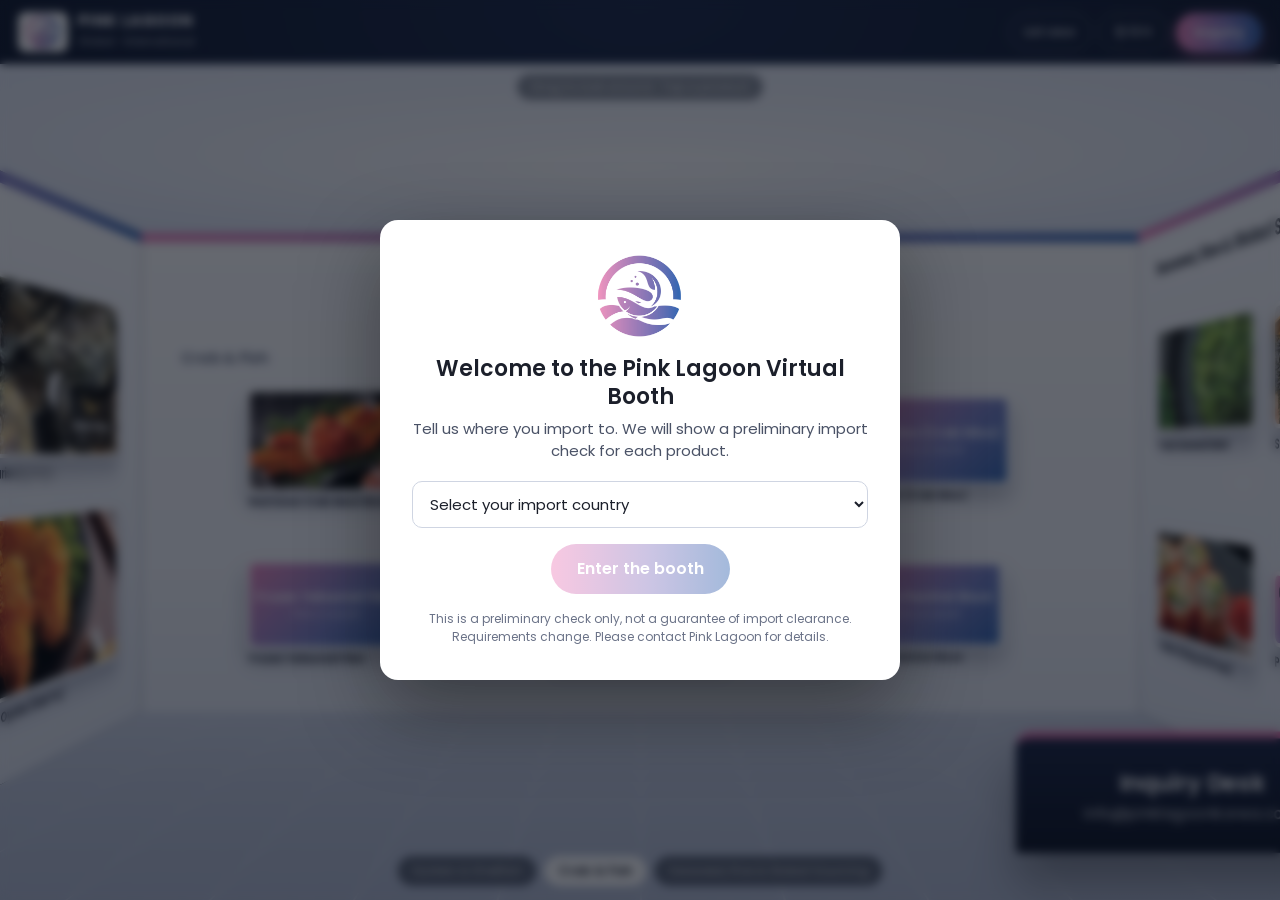
==== index.html @ 9790722f "Add virtual booth public data, photos and viewer Co-Authored-By: Claude Fable 5.2 <noreply@anthropic" ====
<!doctype html>
<html lang="en">
<head>
<meta charset="utf-8">
<meta name="viewport" content="width=device-width, initial-scale=1">
<title>Pink Lagoon Virtual Booth</title>
<style>html,body{margin:0;height:100%;background:#080c17}#pink-lagoon-booth{--plb-height:100vh;--plb-radius:0px}</style>
</head>
<body>
<!-- 단독 실행·iframe용 페이지. 주소 뒤에 ?lang=ko, ?endpoint=https://... 를 붙일 수 있다. -->
<div id="pink-lagoon-booth"></div>
<script src="booth.js" data-mount="manual"></script>
<script>
  var q = new URLSearchParams(location.search);
  PinkLagoonBooth.mount(document.getElementById('pink-lagoon-booth'), { base: './', lang: q.get('lang') || 'en', endpoint: q.get('endpoint') || '', noAutoMail: q.get('noAutoMail') === '1' });
</script>
</body>
</html>
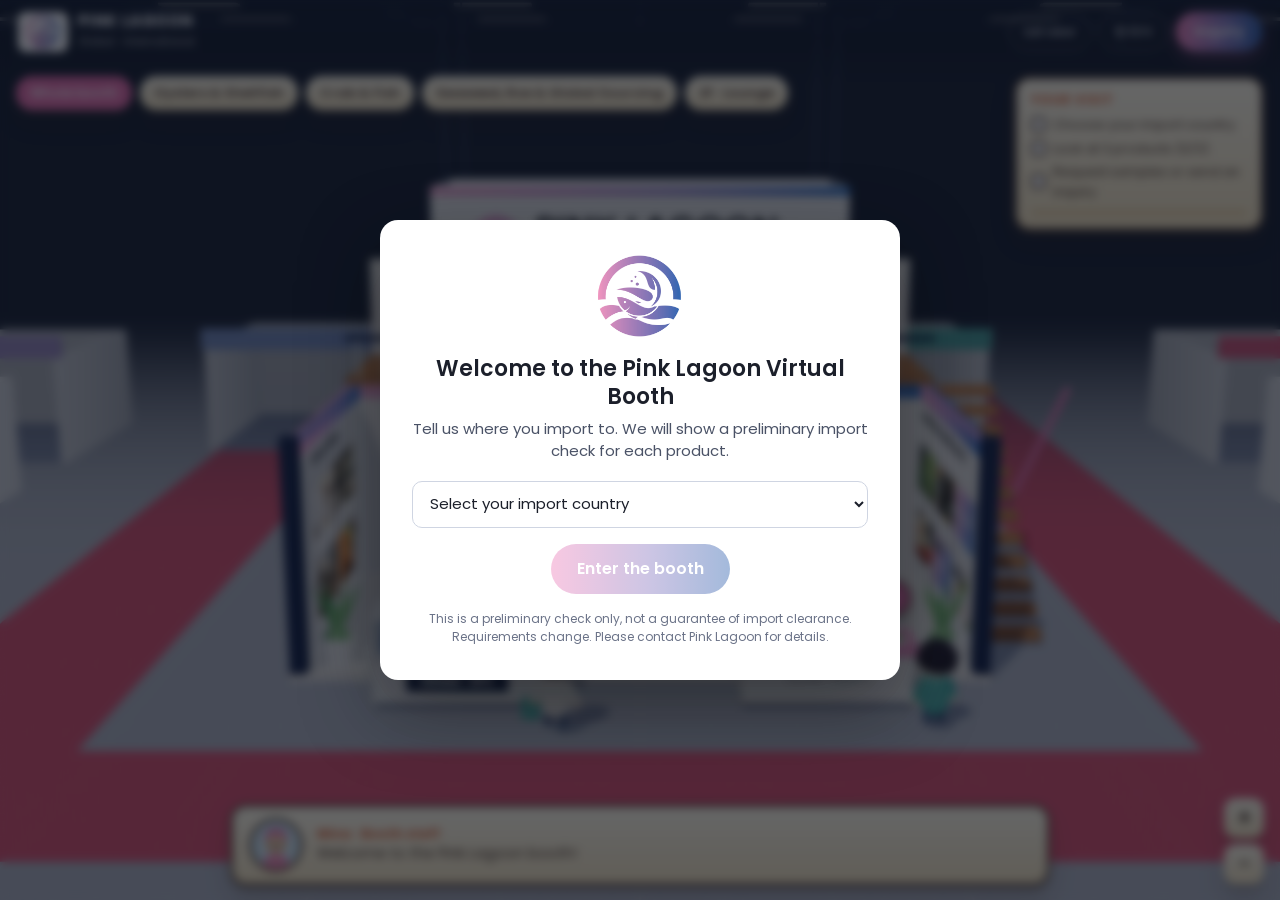
==== commit 02ee000a: "Rebuild the booth as an expo-hall stand with photo walls Co-Authored-By: Claude Fable 5.2 <noreply@a" ====
--- a/index.html
+++ b/index.html
@@ -12,7 +12,7 @@
 <script src="booth.js" data-mount="manual"></script>
 <script>
   var q = new URLSearchParams(location.search);
-  PinkLagoonBooth.mount(document.getElementById('pink-lagoon-booth'), { base: './', lang: q.get('lang') || 'en', endpoint: q.get('endpoint') || '', noAutoMail: q.get('noAutoMail') === '1' });
+  PinkLagoonBooth.mount(document.getElementById('pink-lagoon-booth'), { base: './', lang: q.get('lang') || 'en', endpoint: q.get('endpoint') || '', noAutoMail: q.get('noAutoMail') === '1', capture: q.get('capture') === '1' });
 </script>
 </body>
 </html>
